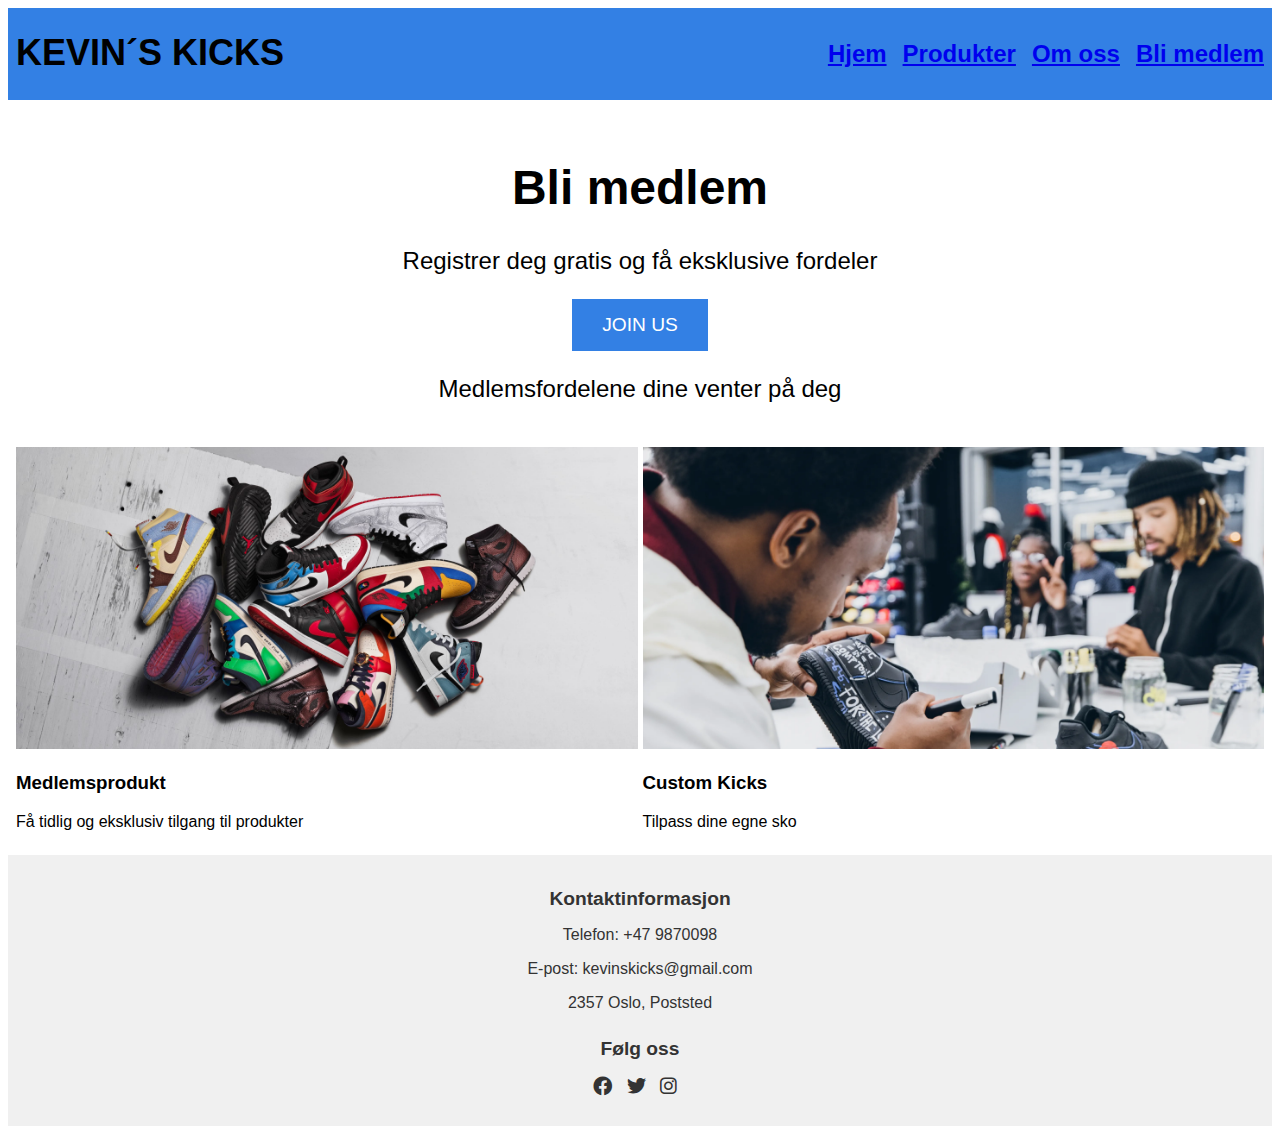
==== joinus.html @ 3c82e4e5 "nu" ====
<!DOCTYPE html>
<html lang="en">
    <head>
        <meta charset="UTF-8">
        <meta name="viewport" content="width=device-width, initial-scale=1.0">
        <!-- Inkluderer en stilark for normalisering for å sikre at nettstedet ser likt ut på alle nettlesere -->
        <link rel="stylesheet" href="https://necolas.github.io/normalize.css/8.0.1/normalize.css" type="text/css">
        <!-- Inkluderer ikon-stiler for ikoner fra FontAwesome -->
        <link rel="stylesheet" href="css/style.css" type="text/css">
        <link href="css/font/css/fontawesome.css" rel="stylesheet">
        <link href="css/font/css/brands.css" rel="stylesheet">
        <link href="css/font/css/solid.css" rel="stylesheet">
        <!-- Inkluderer nettstedets egen stilark -->
         <link rel="stylesheet" href="css/style.css" type="text/css">

        <title>Påmeldingssiden</title>
    </head>
    <body>
        <!-- Hovedbeholderen for nettstedet -->
        <div id="grid-container">
        <header>
            <nav>
                <a href="index.html" id="logo">KEVIN´S KICKS</a>
                <div>
                <!-- Ulike ikoner -->
                <i class="fa-solid fa-magnifying-glass"></i>
                <i class="fa-solid fa-user"></i>
                <i class="fa-solid fa-shopping-cart"></i>
                <i id="ham" class="fa-solid fa-bars"></i>
                </div>
                <ul class="navbar">
                    <!-- Navigasjonsmeny med lenker -->
                    <li><a href="index.html">Hjem</a></li>
                    <li><a href="products.html">Produkter</a></li>
                    <li><a href="index.html#om-oss">Om oss</a></li>
                    <li><a href="joinus.html">Bli medlem</a></li>

                </ul>
            </nav>      
        </header>
        <main>
            <!-- Seksjon for medlemstekst/info -->
            <section class="member-text">
                <h1>Bli medlem</h1>
                <p>Registrer deg gratis og få eksklusive fordeler</p>
                 <!-- Knapp for å bli medlem -->
                 <a href="#" class="blue-btn">JOIN US</a>
                <p>Medlemsfordelene dine venter på deg</p>
            </section> 
            <!-- Seksjon for medlemsfordelene og bilder -->
            <section class="joinus-section">
                <article>
                    <img src="img/medlemsprodukt.jpeg" alt="bilde">
                    <!-- bildet er hentet fra: https://www.nike.com/no/en/membership/shipping -->
                    <h3>Medlemsprodukt</h3>
                    <p>Få tidlig og eksklusiv tilgang til produkter</p>
                </article>
                <article>
                    <img src="img/custom.webp" alt="bilde">
                    <!-- bildet er hentet fra: https://www.nike.com/no/en/membership/exclusive-events -->
                    <h3>Custom Kicks</h3>
                    <p>Tilpass dine egne sko</p>
                </article>
            </section>
        </main>
        <footer>
            <!-- Seksjon for kontaktinformasjon -->
            <section>
                <h4>Kontaktinformasjon</h4>
                <p>Telefon: +47 9870098</p>
                <p>E-post: kevinskicks@gmail.com</p>
                <p>2357 Oslo, Poststed</p>
            </section>
        
            <section>
                <!-- Sosiale medier-lenker -->
                <h4>Følg oss</h4>
                <ul class="social-media-icons">
                    <li><a href="#"><i class="fab fa-facebook"></i></a></li>
                    <li><a href="#"><i class="fab fa-twitter"></i></a></li>
                    <li><a href="#"><i class="fab fa-instagram"></i></a></li>
                </ul>
            </section>
       </footer>
        </div> 
        <!-- JavaScript-kode for å gjøre navigasjonsmenyen responsiv -->
        <script>
            let x= document.querySelector(".navbar")

            document.getElementById("ham").addEventListener("click", (e) =>{
                if (x.className =="navbar"){
                    x.className += " responsive";
                } else { 
                    x.className = "navbar"
                }
            })
          
        </script>
    </body>
</html>
---- css/style.css ----
/* Setter standard skrifttype for hele nettsiden, og bakgrunnsfarge */
body{
    font-family: Arial, Helvetica, sans-serif;
    background-color: #ffffff;
}

/* Definerer et grid-container som inneholder header, main og footer */
#grid-container{
    display: grid;
    grid-template-areas: "header" "main" "footer";
}

/* Legger til padding til header, main og footer for mellomrom */
header, main, footer{
    padding: 0.5rem;
}

/* Styler header-seksjonen */
header{
    font-size: 1.5rem;
    font-weight: 600;
    grid-area: header;
    background-color: #3380e4;
    
}

/* Gjør navigasjonselementene i header til flexbokser som er justert mellomrom og til høyre */
header nav{
    display: flex;
    justify-content: space-between;
    position: relative;
}

header nav div{
    display: flex;
    gap: 1rem;
}


.banner {
    padding: 0rem;
    color:black;
    font-weight: bolder;
    text-align: center;
    padding: 50px;
    background-image: url("/Users/kevinvu/Library/CloudStorage/OneDrive-ØstfoldUniversityCollege/WEBUTVIKLING 2023/OBLIG3/img/blueshoespattern.jpeg");
    /* Bilde er hentet fra: https://www.freepik.com/premium-vector/shoes-pattern-colored-sport-sneakers-collection-textile-design-project-decent-vector-seamless-background-with-sneakers-active-lifestyle_35323885.htm#page=5&query=shoe%20backgorund&position=7&from_view=search&track=ais */
    height: 300px;
}

.banner h1 {
    font-size: 30px;
    margin-bottom: 1px;
    margin-top: 70px;

}

.banner p {
    font-size: 20px;
    margin-top: 1.5px;
    margin-bottom: 15px;
}

.shop-now-button {
    padding: 12px 24px;
    font-size: 16px;
    display: inline-block;
    padding: 15px 30px;
    font-size: 1.2em;
    text-decoration: none;
    background-color: #3380e4;
    color: white;
}

/* styler logo-lenken */
#logo{
    text-decoration: none;
    font-size: 150%;
    display: inline-block;
    padding-top: 16px;
    color: initial;
}

/* Skjuler standard navigasjonsmeny */
.navbar{
    text-decoration: none;
    display: none;
    color: initial; /* Tilbakestill fargen til standardverdien */
    /* HVVROFOR FUNKER IKKE DET */

}

/* Styler responsiv navigasjonsmeny */
.responsive{
    display: flex;
    flex-direction: column;
    position: absolute;
    background-color: #3380e4;
    margin: 0;
    padding: 0;
    top: 40px;
    width: 100%;
    list-style: none;
}

.responsive a{
    color: white;
    display: inline-block;
    padding: 1rem;
    text-decoration: none;

}

.flex-section {
    margin-bottom: 20px; 
}

/* øvre del av nyheter for sko */
.upper-section{
    display: flex;
    flex-wrap: wrap;
    justify-content: space-between;
}

.upper-section h2{
    flex-basis: 100%; 
    padding-left: 1%;
}

/* plass i en linje */
.upper-section article{
    flex-basis: 25%;
    min-width: 300px;
    
}

/* mellomrom totalt */
.upper-section article img{
    width: 300px;
   margin: 20px;
       object-fit: cover; /* Sikrer at bildet dekker hele området uten å bli strukket */


}

/* Styler main-seksjonen i gridet */
main{
    grid-area: main;
}

/* Setter bredden til bilder inni main-seksjonen til 100% */
main section img{
    width: 100%;
}

/* Styler footer-seksjonen i gridet */
footer{
    grid-area: footer;
}

/* Styler om-oss seksjonen  */
#om-oss {
    display: flex;
    flex-direction: row;
    flex-wrap: wrap;
    background-color: #efefef;
    justify-content: space-around;
}

#om-oss h2 {
    width: 100%;
    text-align: center;
}

#om-oss article {
    max-width: 300px;
    width: 100%;
    min-width: 200px;
}

/* Mediestørrelsesregel for skjermer som er bredere enn 600px */
@media only screen and (min-width: 600px){
     /* Endrer grid-malen for bredere skjermer */
      #grid-container{
        grid-template-areas: "header header header" ". main . " ". footer footer footer";
    }

    /* Viser den skjulte navigasjonsmenyen og skjuler menyikoner */
    .navbar{
        display: flex;
        flex-direction: row;
        gap: 1rem;
        list-style: none;
    }

    /* Skjuler menyikoner i header */
    #ham, .fa-user, .fa-shopping-cart, .fa-magnifying-glass{
        display: none;
    }
    
    .banner h1 {
        font-size: 25px;
        margin-top: 130px;
    }

    .banner p {
        font-size: 15px;
    }

    .flex-section{
        display: flex;
        flex-direction: row;
        justify-content: space-between;
    }

    .flex-section img{
        max-width: 90%;
        height: auto;
    }

    .flex-section section{
        padding: 1rem;
        width: 40%;

    }

    .flex-section-2{
        display: flex;
        flex-direction: row;
        justify-content: space-between;
    }

    .flex-section-2 img{
        max-width: 90%;
        height: auto;
        display: block;
    }

    .flex-section-2 section{
        padding: 1rem;
        width: 40%;

    }

    .joinus-section{
        display: flex;
        flex-direction: row;
        justify-content: space-between;
        align-items: center;
        gap: 5px;
    }

    .joinus-section img{
        width: 100%;
        height: auto;
    }


    .joinus-section section{
        padding: 1rem;
        align-self: center;
    }
  
    .upper-section article img{
        width: 300px;
       margin: 20px;
    
}
}

.main_image{
        width: 500px;
        position: center;
        left: 20px;
        top: 50px;
}

footer {
    background-color: #f0f0f0;
    text-align: center;
    color: #333;
}


footer section {
    margin-bottom: 20px;
}

footer h4 {
    font-size: 1.2em;
    margin-bottom: 10px;
}

footer .social-media-icons {
    list-style: none;
    padding: 0;
}

footer .social-media-icons li {
    display: inline;
    margin-right: 10px;
}

footer .social-media-icons li a {
    text-decoration: none;
    color: #333;
    font-size: 1.2em;
}


/* styler filtrer og sorter knapp */
.filter-sort-container {
    display: flex;
    justify-content: flex-end; 
    margin: 10px; 

}

.filter-button, .sort-button {
    padding: 10px 20px;
    margin-left: 10px;
    font-size: 14px;
    cursor: pointer;
    background-color: #3380e4;
    color: white; 
    border: none
}

/* styler legg i handlekruv knapp */
#add-to-cart {
    display: inline-block;
    padding: 10px 12px;
    background-color: #3380e4;
    color: #fff;
    text-decoration: none;
    font-size: 15px; 
    float: right;
}

.default-flex {
    display: flex;
    flex-wrap: wrap;
    justify-content: space-between;
}

.default-flex h2 {
    flex-basis: 100%;
}

.default-flex article {
    flex-basis: 33%;
    min-width: 300px;
}

.default-flex article img {
    width: 100%;
}


/* styler bli medlemteksten */
.member-text {
    color: rgb(0, 0, 0);
    text-align: center;
    padding: 20px;
}

.member-text h1 {
    font-size: 3em;
}

.member-text p {
    font-size: 1.5em;
    
}

/* styler blå join us knapp */
.blue-btn {
    display: inline-block;
    padding: 15px 30px;
    font-size: 1.2em;
    text-decoration: none;
    background-color: #3380e4;
    color: white;
}



.see-more-btn{
    display: inline-block;
    padding: 0.5rem;
    text-decoration: none;
    background: #3380e4;
    color: #fff;
}


.search{

text-align: center;}
---- css/font/css/brands.css ----
/*!
 * Font Awesome Free 6.4.2 by @fontawesome - https://fontawesome.com
 * License - https://fontawesome.com/license/free (Icons: CC BY 4.0, Fonts: SIL OFL 1.1, Code: MIT License)
 * Copyright 2023 Fonticons, Inc.
 */
:root, :host {
  --fa-style-family-brands: 'Font Awesome 6 Brands';
  --fa-font-brands: normal 400 1em/1 'Font Awesome 6 Brands'; }

@font-face {
  font-family: 'Font Awesome 6 Brands';
  font-style: normal;
  font-weight: 400;
  font-display: block;
  src: url("../webfonts/fa-brands-400.woff2") format("woff2"), url("../webfonts/fa-brands-400.ttf") format("truetype"); }

.fab,
.fa-brands {
  font-weight: 400; }

.fa-monero:before {
  content: "\f3d0"; }

.fa-hooli:before {
  content: "\f427"; }

.fa-yelp:before {
  content: "\f1e9"; }

.fa-cc-visa:before {
  content: "\f1f0"; }

.fa-lastfm:before {
  content: "\f202"; }

.fa-shopware:before {
  content: "\f5b5"; }

.fa-creative-commons-nc:before {
  content: "\f4e8"; }

.fa-aws:before {
  content: "\f375"; }

.fa-redhat:before {
  content: "\f7bc"; }

.fa-yoast:before {
  content: "\f2b1"; }

.fa-cloudflare:before {
  content: "\e07d"; }

.fa-ups:before {
  content: "\f7e0"; }

.fa-wpexplorer:before {
  content: "\f2de"; }

.fa-dyalog:before {
  content: "\f399"; }

.fa-bity:before {
  content: "\f37a"; }

.fa-stackpath:before {
  content: "\f842"; }

.fa-buysellads:before {
  content: "\f20d"; }

.fa-first-order:before {
  content: "\f2b0"; }

.fa-modx:before {
  content: "\f285"; }

.fa-guilded:before {
  content: "\e07e"; }

.fa-vnv:before {
  content: "\f40b"; }

.fa-square-js:before {
  content: "\f3b9"; }

.fa-js-square:before {
  content: "\f3b9"; }

.fa-microsoft:before {
  content: "\f3ca"; }

.fa-qq:before {
  content: "\f1d6"; }

.fa-orcid:before {
  content: "\f8d2"; }

.fa-java:before {
  content: "\f4e4"; }

.fa-invision:before {
  content: "\f7b0"; }

.fa-creative-commons-pd-alt:before {
  content: "\f4ed"; }

.fa-centercode:before {
  content: "\f380"; }

.fa-glide-g:before {
  content: "\f2a6"; }

.fa-drupal:before {
  content: "\f1a9"; }

.fa-hire-a-helper:before {
  content: "\f3b0"; }

.fa-creative-commons-by:before {
  content: "\f4e7"; }

.fa-unity:before {
  content: "\e049"; }

.fa-whmcs:before {
  content: "\f40d"; }

.fa-rocketchat:before {
  content: "\f3e8"; }

.fa-vk:before {
  content: "\f189"; }

.fa-untappd:before {
  content: "\f405"; }

.fa-mailchimp:before {
  content: "\f59e"; }

.fa-css3-alt:before {
  content: "\f38b"; }

.fa-square-reddit:before {
  content: "\f1a2"; }

.fa-reddit-square:before {
  content: "\f1a2"; }

.fa-vimeo-v:before {
  content: "\f27d"; }

.fa-contao:before {
  content: "\f26d"; }

.fa-square-font-awesome:before {
  content: "\e5ad"; }

.fa-deskpro:before {
  content: "\f38f"; }

.fa-sistrix:before {
  content: "\f3ee"; }

.fa-square-instagram:before {
  content: "\e055"; }

.fa-instagram-square:before {
  content: "\e055"; }

.fa-battle-net:before {
  content: "\f835"; }

.fa-the-red-yeti:before {
  content: "\f69d"; }

.fa-square-hacker-news:before {
  content: "\f3af"; }

.fa-hacker-news-square:before {
  content: "\f3af"; }

.fa-edge:before {
  content: "\f282"; }

.fa-threads:before {
  content: "\e618"; }

.fa-napster:before {
  content: "\f3d2"; }

.fa-square-snapchat:before {
  content: "\f2ad"; }

.fa-snapchat-square:before {
  content: "\f2ad"; }

.fa-google-plus-g:before {
  content: "\f0d5"; }

.fa-artstation:before {
  content: "\f77a"; }

.fa-markdown:before {
  content: "\f60f"; }

.fa-sourcetree:before {
  content: "\f7d3"; }

.fa-google-plus:before {
  content: "\f2b3"; }

.fa-diaspora:before {
  content: "\f791"; }

.fa-foursquare:before {
  content: "\f180"; }

.fa-stack-overflow:before {
  content: "\f16c"; }

.fa-github-alt:before {
  content: "\f113"; }

.fa-phoenix-squadron:before {
  content: "\f511"; }

.fa-pagelines:before {
  content: "\f18c"; }

.fa-algolia:before {
  content: "\f36c"; }

.fa-red-river:before {
  content: "\f3e3"; }

.fa-creative-commons-sa:before {
  content: "\f4ef"; }

.fa-safari:before {
  content: "\f267"; }

.fa-google:before {
  content: "\f1a0"; }

.fa-square-font-awesome-stroke:before {
  content: "\f35c"; }

.fa-font-awesome-alt:before {
  content: "\f35c"; }

.fa-atlassian:before {
  content: "\f77b"; }

.fa-linkedin-in:before {
  content: "\f0e1"; }

.fa-digital-ocean:before {
  content: "\f391"; }

.fa-nimblr:before {
  content: "\f5a8"; }

.fa-chromecast:before {
  content: "\f838"; }

.fa-evernote:before {
  content: "\f839"; }

.fa-hacker-news:before {
  content: "\f1d4"; }

.fa-creative-commons-sampling:before {
  content: "\f4f0"; }

.fa-adversal:before {
  content: "\f36a"; }

.fa-creative-commons:before {
  content: "\f25e"; }

.fa-watchman-monitoring:before {
  content: "\e087"; }

.fa-fonticons:before {
  content: "\f280"; }

.fa-weixin:before {
  content: "\f1d7"; }

.fa-shirtsinbulk:before {
  content: "\f214"; }

.fa-codepen:before {
  content: "\f1cb"; }

.fa-git-alt:before {
  content: "\f841"; }

.fa-lyft:before {
  content: "\f3c3"; }

.fa-rev:before {
  content: "\f5b2"; }

.fa-windows:before {
  content: "\f17a"; }

.fa-wizards-of-the-coast:before {
  content: "\f730"; }

.fa-square-viadeo:before {
  content: "\f2aa"; }

.fa-viadeo-square:before {
  content: "\f2aa"; }

.fa-meetup:before {
  content: "\f2e0"; }

.fa-centos:before {
  content: "\f789"; }

.fa-adn:before {
  content: "\f170"; }

.fa-cloudsmith:before {
  content: "\f384"; }

.fa-pied-piper-alt:before {
  content: "\f1a8"; }

.fa-square-dribbble:before {
  content: "\f397"; }

.fa-dribbble-square:before {
  content: "\f397"; }

.fa-codiepie:before {
  content: "\f284"; }

.fa-node:before {
  content: "\f419"; }

.fa-mix:before {
  content: "\f3cb"; }

.fa-steam:before {
  content: "\f1b6"; }

.fa-cc-apple-pay:before {
  content: "\f416"; }

.fa-scribd:before {
  content: "\f28a"; }

.fa-debian:before {
  content: "\e60b"; }

.fa-openid:before {
  content: "\f19b"; }

.fa-instalod:before {
  content: "\e081"; }

.fa-expeditedssl:before {
  content: "\f23e"; }

.fa-sellcast:before {
  content: "\f2da"; }

.fa-square-twitter:before {
  content: "\f081"; }

.fa-twitter-square:before {
  content: "\f081"; }

.fa-r-project:before {
  content: "\f4f7"; }

.fa-delicious:before {
  content: "\f1a5"; }

.fa-freebsd:before {
  content: "\f3a4"; }

.fa-vuejs:before {
  content: "\f41f"; }

.fa-accusoft:before {
  content: "\f369"; }

.fa-ioxhost:before {
  content: "\f208"; }

.fa-fonticons-fi:before {
  content: "\f3a2"; }

.fa-app-store:before {
  content: "\f36f"; }

.fa-cc-mastercard:before {
  content: "\f1f1"; }

.fa-itunes-note:before {
  content: "\f3b5"; }

.fa-golang:before {
  content: "\e40f"; }

.fa-kickstarter:before {
  content: "\f3bb"; }

.fa-grav:before {
  content: "\f2d6"; }

.fa-weibo:before {
  content: "\f18a"; }

.fa-uncharted:before {
  content: "\e084"; }

.fa-firstdraft:before {
  content: "\f3a1"; }

.fa-square-youtube:before {
  content: "\f431"; }

.fa-youtube-square:before {
  content: "\f431"; }

.fa-wikipedia-w:before {
  content: "\f266"; }

.fa-wpressr:before {
  content: "\f3e4"; }

.fa-rendact:before {
  content: "\f3e4"; }

.fa-angellist:before {
  content: "\f209"; }

.fa-galactic-republic:before {
  content: "\f50c"; }

.fa-nfc-directional:before {
  content: "\e530"; }

.fa-skype:before {
  content: "\f17e"; }

.fa-joget:before {
  content: "\f3b7"; }

.fa-fedora:before {
  content: "\f798"; }

.fa-stripe-s:before {
  content: "\f42a"; }

.fa-meta:before {
  content: "\e49b"; }

.fa-laravel:before {
  content: "\f3bd"; }

.fa-hotjar:before {
  content: "\f3b1"; }

.fa-bluetooth-b:before {
  content: "\f294"; }

.fa-sticker-mule:before {
  content: "\f3f7"; }

.fa-creative-commons-zero:before {
  content: "\f4f3"; }

.fa-hips:before {
  content: "\f452"; }

.fa-behance:before {
  content: "\f1b4"; }

.fa-reddit:before {
  content: "\f1a1"; }

.fa-discord:before {
  content: "\f392"; }

.fa-chrome:before {
  content: "\f268"; }

.fa-app-store-ios:before {
  content: "\f370"; }

.fa-cc-discover:before {
  content: "\f1f2"; }

.fa-wpbeginner:before {
  content: "\f297"; }

.fa-confluence:before {
  content: "\f78d"; }

.fa-mdb:before {
  content: "\f8ca"; }

.fa-dochub:before {
  content: "\f394"; }

.fa-accessible-icon:before {
  content: "\f368"; }

.fa-ebay:before {
  content: "\f4f4"; }

.fa-amazon:before {
  content: "\f270"; }

.fa-unsplash:before {
  content: "\e07c"; }

.fa-yarn:before {
  content: "\f7e3"; }

.fa-square-steam:before {
  content: "\f1b7"; }

.fa-steam-square:before {
  content: "\f1b7"; }

.fa-500px:before {
  content: "\f26e"; }

.fa-square-vimeo:before {
  content: "\f194"; }

.fa-vimeo-square:before {
  content: "\f194"; }

.fa-asymmetrik:before {
  content: "\f372"; }

.fa-font-awesome:before {
  content: "\f2b4"; }

.fa-font-awesome-flag:before {
  content: "\f2b4"; }

.fa-font-awesome-logo-full:before {
  content: "\f2b4"; }

.fa-gratipay:before {
  content: "\f184"; }

.fa-apple:before {
  content: "\f179"; }

.fa-hive:before {
  content: "\e07f"; }

.fa-gitkraken:before {
  content: "\f3a6"; }

.fa-keybase:before {
  content: "\f4f5"; }

.fa-apple-pay:before {
  content: "\f415"; }

.fa-padlet:before {
  content: "\e4a0"; }

.fa-amazon-pay:before {
  content: "\f42c"; }

.fa-square-github:before {
  content: "\f092"; }

.fa-github-square:before {
  content: "\f092"; }

.fa-stumbleupon:before {
  content: "\f1a4"; }

.fa-fedex:before {
  content: "\f797"; }

.fa-phoenix-framework:before {
  content: "\f3dc"; }

.fa-shopify:before {
  content: "\e057"; }

.fa-neos:before {
  content: "\f612"; }

.fa-square-threads:before {
  content: "\e619"; }

.fa-hackerrank:before {
  content: "\f5f7"; }

.fa-researchgate:before {
  content: "\f4f8"; }

.fa-swift:before {
  content: "\f8e1"; }

.fa-angular:before {
  content: "\f420"; }

.fa-speakap:before {
  content: "\f3f3"; }

.fa-angrycreative:before {
  content: "\f36e"; }

.fa-y-combinator:before {
  content: "\f23b"; }

.fa-empire:before {
  content: "\f1d1"; }

.fa-envira:before {
  content: "\f299"; }

.fa-square-gitlab:before {
  content: "\e5ae"; }

.fa-gitlab-square:before {
  content: "\e5ae"; }

.fa-studiovinari:before {
  content: "\f3f8"; }

.fa-pied-piper:before {
  content: "\f2ae"; }

.fa-wordpress:before {
  content: "\f19a"; }

.fa-product-hunt:before {
  content: "\f288"; }

.fa-firefox:before {
  content: "\f269"; }

.fa-linode:before {
  content: "\f2b8"; }

.fa-goodreads:before {
  content: "\f3a8"; }

.fa-square-odnoklassniki:before {
  content: "\f264"; }

.fa-odnoklassniki-square:before {
  content: "\f264"; }

.fa-jsfiddle:before {
  content: "\f1cc"; }

.fa-sith:before {
  content: "\f512"; }

.fa-themeisle:before {
  content: "\f2b2"; }

.fa-page4:before {
  content: "\f3d7"; }

.fa-hashnode:before {
  content: "\e499"; }

.fa-react:before {
  content: "\f41b"; }

.fa-cc-paypal:before {
  content: "\f1f4"; }

.fa-squarespace:before {
  content: "\f5be"; }

.fa-cc-stripe:before {
  content: "\f1f5"; }

.fa-creative-commons-share:before {
  content: "\f4f2"; }

.fa-bitcoin:before {
  content: "\f379"; }

.fa-keycdn:before {
  content: "\f3ba"; }

.fa-opera:before {
  content: "\f26a"; }

.fa-itch-io:before {
  content: "\f83a"; }

.fa-umbraco:before {
  content: "\f8e8"; }

.fa-galactic-senate:before {
  content: "\f50d"; }

.fa-ubuntu:before {
  content: "\f7df"; }

.fa-draft2digital:before {
  content: "\f396"; }

.fa-stripe:before {
  content: "\f429"; }

.fa-houzz:before {
  content: "\f27c"; }

.fa-gg:before {
  content: "\f260"; }

.fa-dhl:before {
  content: "\f790"; }

.fa-square-pinterest:before {
  content: "\f0d3"; }

.fa-pinterest-square:before {
  content: "\f0d3"; }

.fa-xing:before {
  content: "\f168"; }

.fa-blackberry:before {
  content: "\f37b"; }

.fa-creative-commons-pd:before {
  content: "\f4ec"; }

.fa-playstation:before {
  content: "\f3df"; }

.fa-quinscape:before {
  content: "\f459"; }

.fa-less:before {
  content: "\f41d"; }

.fa-blogger-b:before {
  content: "\f37d"; }

.fa-opencart:before {
  content: "\f23d"; }

.fa-vine:before {
  content: "\f1ca"; }

.fa-paypal:before {
  content: "\f1ed"; }

.fa-gitlab:before {
  content: "\f296"; }

.fa-typo3:before {
  content: "\f42b"; }

.fa-reddit-alien:before {
  content: "\f281"; }

.fa-yahoo:before {
  content: "\f19e"; }

.fa-dailymotion:before {
  content: "\e052"; }

.fa-affiliatetheme:before {
  content: "\f36b"; }

.fa-pied-piper-pp:before {
  content: "\f1a7"; }

.fa-bootstrap:before {
  content: "\f836"; }

.fa-odnoklassniki:before {
  content: "\f263"; }

.fa-nfc-symbol:before {
  content: "\e531"; }

.fa-ethereum:before {
  content: "\f42e"; }

.fa-speaker-deck:before {
  content: "\f83c"; }

.fa-creative-commons-nc-eu:before {
  content: "\f4e9"; }

.fa-patreon:before {
  content: "\f3d9"; }

.fa-avianex:before {
  content: "\f374"; }

.fa-ello:before {
  content: "\f5f1"; }

.fa-gofore:before {
  content: "\f3a7"; }

.fa-bimobject:before {
  content: "\f378"; }

.fa-facebook-f:before {
  content: "\f39e"; }

.fa-square-google-plus:before {
  content: "\f0d4"; }

.fa-google-plus-square:before {
  content: "\f0d4"; }

.fa-mandalorian:before {
  content: "\f50f"; }

.fa-first-order-alt:before {
  content: "\f50a"; }

.fa-osi:before {
  content: "\f41a"; }

.fa-google-wallet:before {
  content: "\f1ee"; }

.fa-d-and-d-beyond:before {
  content: "\f6ca"; }

.fa-periscope:before {
  content: "\f3da"; }

.fa-fulcrum:before {
  content: "\f50b"; }

.fa-cloudscale:before {
  content: "\f383"; }

.fa-forumbee:before {
  content: "\f211"; }

.fa-mizuni:before {
  content: "\f3cc"; }

.fa-schlix:before {
  content: "\f3ea"; }

.fa-square-xing:before {
  content: "\f169"; }

.fa-xing-square:before {
  content: "\f169"; }

.fa-bandcamp:before {
  content: "\f2d5"; }

.fa-wpforms:before {
  content: "\f298"; }

.fa-cloudversify:before {
  content: "\f385"; }

.fa-usps:before {
  content: "\f7e1"; }

.fa-megaport:before {
  content: "\f5a3"; }

.fa-magento:before {
  content: "\f3c4"; }

.fa-spotify:before {
  content: "\f1bc"; }

.fa-optin-monster:before {
  content: "\f23c"; }

.fa-fly:before {
  content: "\f417"; }

.fa-aviato:before {
  content: "\f421"; }

.fa-itunes:before {
  content: "\f3b4"; }

.fa-cuttlefish:before {
  content: "\f38c"; }

.fa-blogger:before {
  content: "\f37c"; }

.fa-flickr:before {
  content: "\f16e"; }

.fa-viber:before {
  content: "\f409"; }

.fa-soundcloud:before {
  content: "\f1be"; }

.fa-digg:before {
  content: "\f1a6"; }

.fa-tencent-weibo:before {
  content: "\f1d5"; }

.fa-symfony:before {
  content: "\f83d"; }

.fa-maxcdn:before {
  content: "\f136"; }

.fa-etsy:before {
  content: "\f2d7"; }

.fa-facebook-messenger:before {
  content: "\f39f"; }

.fa-audible:before {
  content: "\f373"; }

.fa-think-peaks:before {
  content: "\f731"; }

.fa-bilibili:before {
  content: "\e3d9"; }

.fa-erlang:before {
  content: "\f39d"; }

.fa-x-twitter:before {
  content: "\e61b"; }

.fa-cotton-bureau:before {
  content: "\f89e"; }

.fa-dashcube:before {
  content: "\f210"; }

.fa-42-group:before {
  content: "\e080"; }

.fa-innosoft:before {
  content: "\e080"; }

.fa-stack-exchange:before {
  content: "\f18d"; }

.fa-elementor:before {
  content: "\f430"; }

.fa-square-pied-piper:before {
  content: "\e01e"; }

.fa-pied-piper-square:before {
  content: "\e01e"; }

.fa-creative-commons-nd:before {
  content: "\f4eb"; }

.fa-palfed:before {
  content: "\f3d8"; }

.fa-superpowers:before {
  content: "\f2dd"; }

.fa-resolving:before {
  content: "\f3e7"; }

.fa-xbox:before {
  content: "\f412"; }

.fa-searchengin:before {
  content: "\f3eb"; }

.fa-tiktok:before {
  content: "\e07b"; }

.fa-square-facebook:before {
  content: "\f082"; }

.fa-facebook-square:before {
  content: "\f082"; }

.fa-renren:before {
  content: "\f18b"; }

.fa-linux:before {
  content: "\f17c"; }

.fa-glide:before {
  content: "\f2a5"; }

.fa-linkedin:before {
  content: "\f08c"; }

.fa-hubspot:before {
  content: "\f3b2"; }

.fa-deploydog:before {
  content: "\f38e"; }

.fa-twitch:before {
  content: "\f1e8"; }

.fa-ravelry:before {
  content: "\f2d9"; }

.fa-mixer:before {
  content: "\e056"; }

.fa-square-lastfm:before {
  content: "\f203"; }

.fa-lastfm-square:before {
  content: "\f203"; }

.fa-vimeo:before {
  content: "\f40a"; }

.fa-mendeley:before {
  content: "\f7b3"; }

.fa-uniregistry:before {
  content: "\f404"; }

.fa-figma:before {
  content: "\f799"; }

.fa-creative-commons-remix:before {
  content: "\f4ee"; }

.fa-cc-amazon-pay:before {
  content: "\f42d"; }

.fa-dropbox:before {
  content: "\f16b"; }

.fa-instagram:before {
  content: "\f16d"; }

.fa-cmplid:before {
  content: "\e360"; }

.fa-facebook:before {
  content: "\f09a"; }

.fa-gripfire:before {
  content: "\f3ac"; }

.fa-jedi-order:before {
  content: "\f50e"; }

.fa-uikit:before {
  content: "\f403"; }

.fa-fort-awesome-alt:before {
  content: "\f3a3"; }

.fa-phabricator:before {
  content: "\f3db"; }

.fa-ussunnah:before {
  content: "\f407"; }

.fa-earlybirds:before {
  content: "\f39a"; }

.fa-trade-federation:before {
  content: "\f513"; }

.fa-autoprefixer:before {
  content: "\f41c"; }

.fa-whatsapp:before {
  content: "\f232"; }

.fa-slideshare:before {
  content: "\f1e7"; }

.fa-google-play:before {
  content: "\f3ab"; }

.fa-viadeo:before {
  content: "\f2a9"; }

.fa-line:before {
  content: "\f3c0"; }

.fa-google-drive:before {
  content: "\f3aa"; }

.fa-servicestack:before {
  content: "\f3ec"; }

.fa-simplybuilt:before {
  content: "\f215"; }

.fa-bitbucket:before {
  content: "\f171"; }

.fa-imdb:before {
  content: "\f2d8"; }

.fa-deezer:before {
  content: "\e077"; }

.fa-raspberry-pi:before {
  content: "\f7bb"; }

.fa-jira:before {
  content: "\f7b1"; }

.fa-docker:before {
  content: "\f395"; }

.fa-screenpal:before {
  content: "\e570"; }

.fa-bluetooth:before {
  content: "\f293"; }

.fa-gitter:before {
  content: "\f426"; }

.fa-d-and-d:before {
  content: "\f38d"; }

.fa-microblog:before {
  content: "\e01a"; }

.fa-cc-diners-club:before {
  content: "\f24c"; }

.fa-gg-circle:before {
  content: "\f261"; }

.fa-pied-piper-hat:before {
  content: "\f4e5"; }

.fa-kickstarter-k:before {
  content: "\f3bc"; }

.fa-yandex:before {
  content: "\f413"; }

.fa-readme:before {
  content: "\f4d5"; }

.fa-html5:before {
  content: "\f13b"; }

.fa-sellsy:before {
  content: "\f213"; }

.fa-sass:before {
  content: "\f41e"; }

.fa-wirsindhandwerk:before {
  content: "\e2d0"; }

.fa-wsh:before {
  content: "\e2d0"; }

.fa-buromobelexperte:before {
  content: "\f37f"; }

.fa-salesforce:before {
  content: "\f83b"; }

.fa-octopus-deploy:before {
  content: "\e082"; }

.fa-medapps:before {
  content: "\f3c6"; }

.fa-ns8:before {
  content: "\f3d5"; }

.fa-pinterest-p:before {
  content: "\f231"; }

.fa-apper:before {
  content: "\f371"; }

.fa-fort-awesome:before {
  content: "\f286"; }

.fa-waze:before {
  content: "\f83f"; }

.fa-cc-jcb:before {
  content: "\f24b"; }

.fa-snapchat:before {
  content: "\f2ab"; }

.fa-snapchat-ghost:before {
  content: "\f2ab"; }

.fa-fantasy-flight-games:before {
  content: "\f6dc"; }

.fa-rust:before {
  content: "\e07a"; }

.fa-wix:before {
  content: "\f5cf"; }

.fa-square-behance:before {
  content: "\f1b5"; }

.fa-behance-square:before {
  content: "\f1b5"; }

.fa-supple:before {
  content: "\f3f9"; }

.fa-rebel:before {
  content: "\f1d0"; }

.fa-css3:before {
  content: "\f13c"; }

.fa-staylinked:before {
  content: "\f3f5"; }

.fa-kaggle:before {
  content: "\f5fa"; }

.fa-space-awesome:before {
  content: "\e5ac"; }

.fa-deviantart:before {
  content: "\f1bd"; }

.fa-cpanel:before {
  content: "\f388"; }

.fa-goodreads-g:before {
  content: "\f3a9"; }

.fa-square-git:before {
  content: "\f1d2"; }

.fa-git-square:before {
  content: "\f1d2"; }

.fa-square-tumblr:before {
  content: "\f174"; }

.fa-tumblr-square:before {
  content: "\f174"; }

.fa-trello:before {
  content: "\f181"; }

.fa-creative-commons-nc-jp:before {
  content: "\f4ea"; }

.fa-get-pocket:before {
  content: "\f265"; }

.fa-perbyte:before {
  content: "\e083"; }

.fa-grunt:before {
  content: "\f3ad"; }

.fa-weebly:before {
  content: "\f5cc"; }

.fa-connectdevelop:before {
  content: "\f20e"; }

.fa-leanpub:before {
  content: "\f212"; }

.fa-black-tie:before {
  content: "\f27e"; }

.fa-themeco:before {
  content: "\f5c6"; }

.fa-python:before {
  content: "\f3e2"; }

.fa-android:before {
  content: "\f17b"; }

.fa-bots:before {
  content: "\e340"; }

.fa-free-code-camp:before {
  content: "\f2c5"; }

.fa-hornbill:before {
  content: "\f592"; }

.fa-js:before {
  content: "\f3b8"; }

.fa-ideal:before {
  content: "\e013"; }

.fa-git:before {
  content: "\f1d3"; }

.fa-dev:before {
  content: "\f6cc"; }

.fa-sketch:before {
  content: "\f7c6"; }

.fa-yandex-international:before {
  content: "\f414"; }

.fa-cc-amex:before {
  content: "\f1f3"; }

.fa-uber:before {
  content: "\f402"; }

.fa-github:before {
  content: "\f09b"; }

.fa-php:before {
  content: "\f457"; }

.fa-alipay:before {
  content: "\f642"; }

.fa-youtube:before {
  content: "\f167"; }

.fa-skyatlas:before {
  content: "\f216"; }

.fa-firefox-browser:before {
  content: "\e007"; }

.fa-replyd:before {
  content: "\f3e6"; }

.fa-suse:before {
  content: "\f7d6"; }

.fa-jenkins:before {
  content: "\f3b6"; }

.fa-twitter:before {
  content: "\f099"; }

.fa-rockrms:before {
  content: "\f3e9"; }

.fa-pinterest:before {
  content: "\f0d2"; }

.fa-buffer:before {
  content: "\f837"; }

.fa-npm:before {
  content: "\f3d4"; }

.fa-yammer:before {
  content: "\f840"; }

.fa-btc:before {
  content: "\f15a"; }

.fa-dribbble:before {
  content: "\f17d"; }

.fa-stumbleupon-circle:before {
  content: "\f1a3"; }

.fa-internet-explorer:before {
  content: "\f26b"; }

.fa-stubber:before {
  content: "\e5c7"; }

.fa-telegram:before {
  content: "\f2c6"; }

.fa-telegram-plane:before {
  content: "\f2c6"; }

.fa-old-republic:before {
  content: "\f510"; }

.fa-odysee:before {
  content: "\e5c6"; }

.fa-square-whatsapp:before {
  content: "\f40c"; }

.fa-whatsapp-square:before {
  content: "\f40c"; }

.fa-node-js:before {
  content: "\f3d3"; }

.fa-edge-legacy:before {
  content: "\e078"; }

.fa-slack:before {
  content: "\f198"; }

.fa-slack-hash:before {
  content: "\f198"; }

.fa-medrt:before {
  content: "\f3c8"; }

.fa-usb:before {
  content: "\f287"; }

.fa-tumblr:before {
  content: "\f173"; }

.fa-vaadin:before {
  content: "\f408"; }

.fa-quora:before {
  content: "\f2c4"; }

.fa-square-x-twitter:before {
  content: "\e61a"; }

.fa-reacteurope:before {
  content: "\f75d"; }

.fa-medium:before {
  content: "\f23a"; }

.fa-medium-m:before {
  content: "\f23a"; }

.fa-amilia:before {
  content: "\f36d"; }

.fa-mixcloud:before {
  content: "\f289"; }

.fa-flipboard:before {
  content: "\f44d"; }

.fa-viacoin:before {
  content: "\f237"; }

.fa-critical-role:before {
  content: "\f6c9"; }

.fa-sitrox:before {
  content: "\e44a"; }

.fa-discourse:before {
  content: "\f393"; }

.fa-joomla:before {
  content: "\f1aa"; }

.fa-mastodon:before {
  content: "\f4f6"; }

.fa-airbnb:before {
  content: "\f834"; }

.fa-wolf-pack-battalion:before {
  content: "\f514"; }

.fa-buy-n-large:before {
  content: "\f8a6"; }

.fa-gulp:before {
  content: "\f3ae"; }

.fa-creative-commons-sampling-plus:before {
  content: "\f4f1"; }

.fa-strava:before {
  content: "\f428"; }

.fa-ember:before {
  content: "\f423"; }

.fa-canadian-maple-leaf:before {
  content: "\f785"; }

.fa-teamspeak:before {
  content: "\f4f9"; }

.fa-pushed:before {
  content: "\f3e1"; }

.fa-wordpress-simple:before {
  content: "\f411"; }

.fa-nutritionix:before {
  content: "\f3d6"; }

.fa-wodu:before {
  content: "\e088"; }

.fa-google-pay:before {
  content: "\e079"; }

.fa-intercom:before {
  content: "\f7af"; }

.fa-zhihu:before {
  content: "\f63f"; }

.fa-korvue:before {
  content: "\f42f"; }

.fa-pix:before {
  content: "\e43a"; }

.fa-steam-symbol:before {
  content: "\f3f6"; }
---- css/font/css/solid.css ----
/*!
 * Font Awesome Free 6.4.2 by @fontawesome - https://fontawesome.com
 * License - https://fontawesome.com/license/free (Icons: CC BY 4.0, Fonts: SIL OFL 1.1, Code: MIT License)
 * Copyright 2023 Fonticons, Inc.
 */
:root, :host {
  --fa-style-family-classic: 'Font Awesome 6 Free';
  --fa-font-solid: normal 900 1em/1 'Font Awesome 6 Free'; }

@font-face {
  font-family: 'Font Awesome 6 Free';
  font-style: normal;
  font-weight: 900;
  font-display: block;
  src: url("../webfonts/fa-solid-900.woff2") format("woff2"), url("../webfonts/fa-solid-900.ttf") format("truetype"); }

.fas,
.fa-solid {
  font-weight: 900; }
---- css/style.css ----
/* Setter standard skrifttype for hele nettsiden, og bakgrunnsfarge */
body{
    font-family: Arial, Helvetica, sans-serif;
    background-color: #ffffff;
}

/* Definerer et grid-container som inneholder header, main og footer */
#grid-container{
    display: grid;
    grid-template-areas: "header" "main" "footer";
}

/* Legger til padding til header, main og footer for mellomrom */
header, main, footer{
    padding: 0.5rem;
}

/* Styler header-seksjonen */
header{
    font-size: 1.5rem;
    font-weight: 600;
    grid-area: header;
    background-color: #3380e4;
    
}

/* Gjør navigasjonselementene i header til flexbokser som er justert mellomrom og til høyre */
header nav{
    display: flex;
    justify-content: space-between;
    position: relative;
}

header nav div{
    display: flex;
    gap: 1rem;
}


.banner {
    padding: 0rem;
    color:black;
    font-weight: bolder;
    text-align: center;
    padding: 50px;
    background-image: url("/Users/kevinvu/Library/CloudStorage/OneDrive-ØstfoldUniversityCollege/WEBUTVIKLING 2023/OBLIG3/img/blueshoespattern.jpeg");
    /* Bilde er hentet fra: https://www.freepik.com/premium-vector/shoes-pattern-colored-sport-sneakers-collection-textile-design-project-decent-vector-seamless-background-with-sneakers-active-lifestyle_35323885.htm#page=5&query=shoe%20backgorund&position=7&from_view=search&track=ais */
    height: 300px;
}

.banner h1 {
    font-size: 30px;
    margin-bottom: 1px;
    margin-top: 70px;

}

.banner p {
    font-size: 20px;
    margin-top: 1.5px;
    margin-bottom: 15px;
}

.shop-now-button {
    padding: 12px 24px;
    font-size: 16px;
    display: inline-block;
    padding: 15px 30px;
    font-size: 1.2em;
    text-decoration: none;
    background-color: #3380e4;
    color: white;
}

/* styler logo-lenken */
#logo{
    text-decoration: none;
    font-size: 150%;
    display: inline-block;
    padding-top: 16px;
    color: initial;
}

/* Skjuler standard navigasjonsmeny */
.navbar{
    text-decoration: none;
    display: none;
    color: initial; /* Tilbakestill fargen til standardverdien */
    /* HVVROFOR FUNKER IKKE DET */

}

/* Styler responsiv navigasjonsmeny */
.responsive{
    display: flex;
    flex-direction: column;
    position: absolute;
    background-color: #3380e4;
    margin: 0;
    padding: 0;
    top: 40px;
    width: 100%;
    list-style: none;
}

.responsive a{
    color: white;
    display: inline-block;
    padding: 1rem;
    text-decoration: none;

}

.flex-section {
    margin-bottom: 20px; 
}

/* øvre del av nyheter for sko */
.upper-section{
    display: flex;
    flex-wrap: wrap;
    justify-content: space-between;
}

.upper-section h2{
    flex-basis: 100%; 
    padding-left: 1%;
}

/* plass i en linje */
.upper-section article{
    flex-basis: 25%;
    min-width: 300px;
    
}

/* mellomrom totalt */
.upper-section article img{
    width: 300px;
   margin: 20px;
       object-fit: cover; /* Sikrer at bildet dekker hele området uten å bli strukket */


}

/* Styler main-seksjonen i gridet */
main{
    grid-area: main;
}

/* Setter bredden til bilder inni main-seksjonen til 100% */
main section img{
    width: 100%;
}

/* Styler footer-seksjonen i gridet */
footer{
    grid-area: footer;
}

/* Styler om-oss seksjonen  */
#om-oss {
    display: flex;
    flex-direction: row;
    flex-wrap: wrap;
    background-color: #efefef;
    justify-content: space-around;
}

#om-oss h2 {
    width: 100%;
    text-align: center;
}

#om-oss article {
    max-width: 300px;
    width: 100%;
    min-width: 200px;
}

/* Mediestørrelsesregel for skjermer som er bredere enn 600px */
@media only screen and (min-width: 600px){
     /* Endrer grid-malen for bredere skjermer */
      #grid-container{
        grid-template-areas: "header header header" ". main . " ". footer footer footer";
    }

    /* Viser den skjulte navigasjonsmenyen og skjuler menyikoner */
    .navbar{
        display: flex;
        flex-direction: row;
        gap: 1rem;
        list-style: none;
    }

    /* Skjuler menyikoner i header */
    #ham, .fa-user, .fa-shopping-cart, .fa-magnifying-glass{
        display: none;
    }
    
    .banner h1 {
        font-size: 25px;
        margin-top: 130px;
    }

    .banner p {
        font-size: 15px;
    }

    .flex-section{
        display: flex;
        flex-direction: row;
        justify-content: space-between;
    }

    .flex-section img{
        max-width: 90%;
        height: auto;
    }

    .flex-section section{
        padding: 1rem;
        width: 40%;

    }

    .flex-section-2{
        display: flex;
        flex-direction: row;
        justify-content: space-between;
    }

    .flex-section-2 img{
        max-width: 90%;
        height: auto;
        display: block;
    }

    .flex-section-2 section{
        padding: 1rem;
        width: 40%;

    }

    .joinus-section{
        display: flex;
        flex-direction: row;
        justify-content: space-between;
        align-items: center;
        gap: 5px;
    }

    .joinus-section img{
        width: 100%;
        height: auto;
    }


    .joinus-section section{
        padding: 1rem;
        align-self: center;
    }
  
    .upper-section article img{
        width: 300px;
       margin: 20px;
    
}
}

.main_image{
        width: 500px;
        position: center;
        left: 20px;
        top: 50px;
}

footer {
    background-color: #f0f0f0;
    text-align: center;
    color: #333;
}


footer section {
    margin-bottom: 20px;
}

footer h4 {
    font-size: 1.2em;
    margin-bottom: 10px;
}

footer .social-media-icons {
    list-style: none;
    padding: 0;
}

footer .social-media-icons li {
    display: inline;
    margin-right: 10px;
}

footer .social-media-icons li a {
    text-decoration: none;
    color: #333;
    font-size: 1.2em;
}


/* styler filtrer og sorter knapp */
.filter-sort-container {
    display: flex;
    justify-content: flex-end; 
    margin: 10px; 

}

.filter-button, .sort-button {
    padding: 10px 20px;
    margin-left: 10px;
    font-size: 14px;
    cursor: pointer;
    background-color: #3380e4;
    color: white; 
    border: none
}

/* styler legg i handlekruv knapp */
#add-to-cart {
    display: inline-block;
    padding: 10px 12px;
    background-color: #3380e4;
    color: #fff;
    text-decoration: none;
    font-size: 15px; 
    float: right;
}

.default-flex {
    display: flex;
    flex-wrap: wrap;
    justify-content: space-between;
}

.default-flex h2 {
    flex-basis: 100%;
}

.default-flex article {
    flex-basis: 33%;
    min-width: 300px;
}

.default-flex article img {
    width: 100%;
}


/* styler bli medlemteksten */
.member-text {
    color: rgb(0, 0, 0);
    text-align: center;
    padding: 20px;
}

.member-text h1 {
    font-size: 3em;
}

.member-text p {
    font-size: 1.5em;
    
}

/* styler blå join us knapp */
.blue-btn {
    display: inline-block;
    padding: 15px 30px;
    font-size: 1.2em;
    text-decoration: none;
    background-color: #3380e4;
    color: white;
}



.see-more-btn{
    display: inline-block;
    padding: 0.5rem;
    text-decoration: none;
    background: #3380e4;
    color: #fff;
}


.search{

text-align: center;}
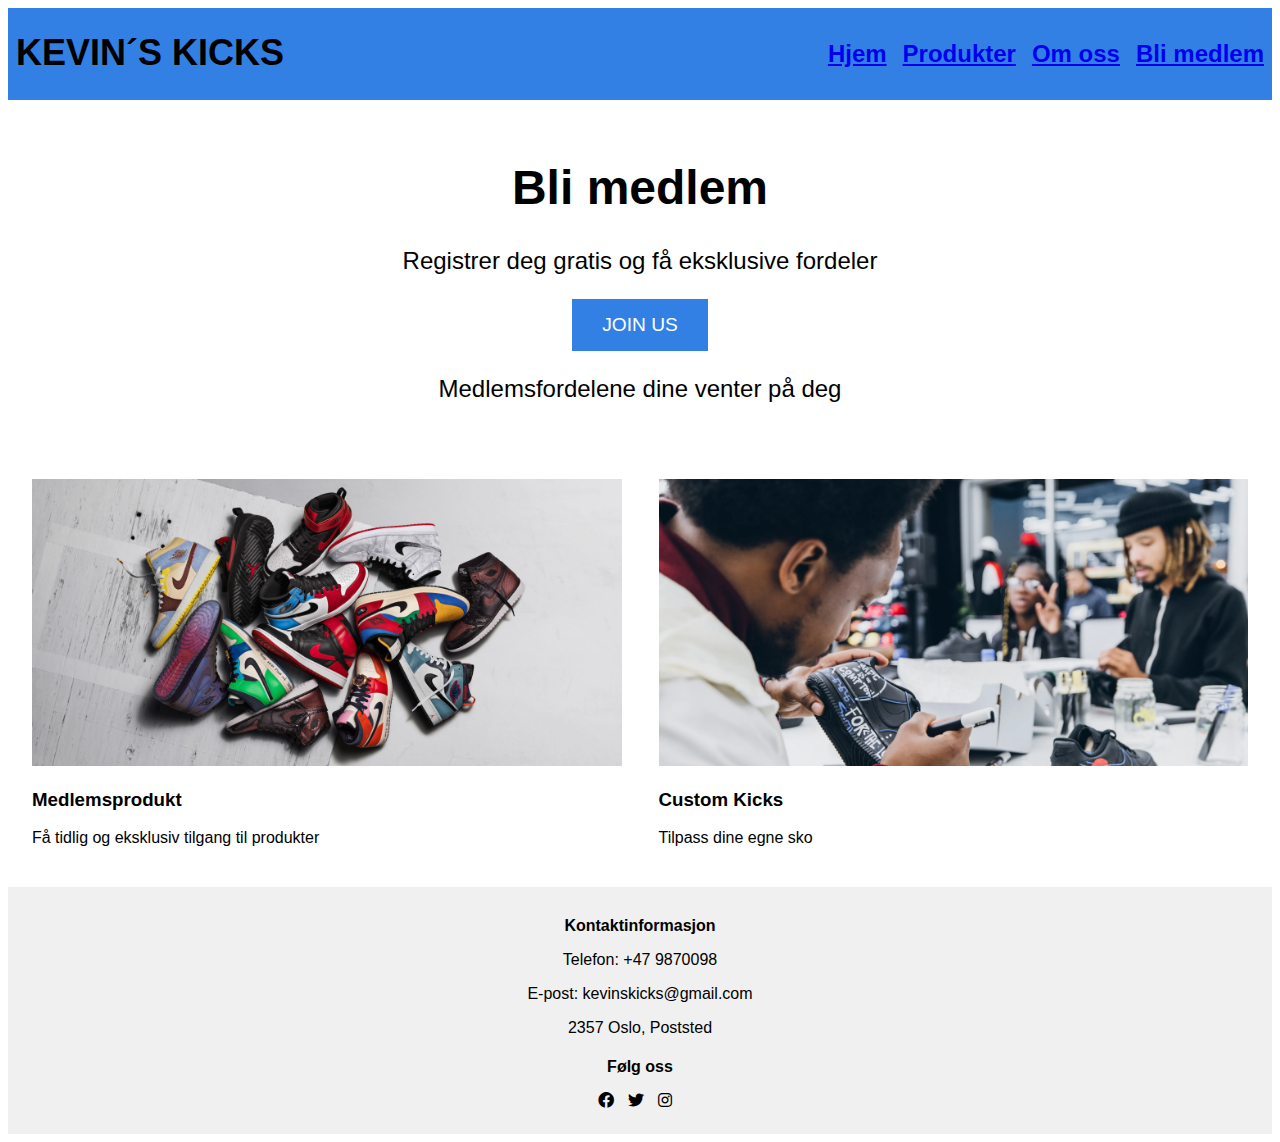
==== commit 0df60724: "til nu" ====
--- a/joinus.html
+++ b/joinus.html
@@ -18,70 +18,69 @@
     <body>
         <!-- Hovedbeholderen for nettstedet -->
         <div id="grid-container">
-        <header>
-            <nav>
-                <a href="index.html" id="logo">KEVIN´S KICKS</a>
-                <div>
-                <!-- Ulike ikoner -->
-                <i class="fa-solid fa-magnifying-glass"></i>
-                <i class="fa-solid fa-user"></i>
-                <i class="fa-solid fa-shopping-cart"></i>
-                <i id="ham" class="fa-solid fa-bars"></i>
-                </div>
-                <ul class="navbar">
-                    <!-- Navigasjonsmeny med lenker -->
-                    <li><a href="index.html">Hjem</a></li>
-                    <li><a href="products.html">Produkter</a></li>
-                    <li><a href="index.html#om-oss">Om oss</a></li>
-                    <li><a href="joinus.html">Bli medlem</a></li>
-
-                </ul>
-            </nav>      
-        </header>
-        <main>
-            <!-- Seksjon for medlemstekst/info -->
-            <section class="member-text">
-                <h1>Bli medlem</h1>
-                <p>Registrer deg gratis og få eksklusive fordeler</p>
-                 <!-- Knapp for å bli medlem -->
-                 <a href="#" class="blue-btn">JOIN US</a>
-                <p>Medlemsfordelene dine venter på deg</p>
-            </section> 
-            <!-- Seksjon for medlemsfordelene og bilder -->
-            <section class="joinus-section">
-                <article>
-                    <img src="img/medlemsprodukt.jpeg" alt="bilde">
-                    <!-- bildet er hentet fra: https://www.nike.com/no/en/membership/shipping -->
-                    <h3>Medlemsprodukt</h3>
-                    <p>Få tidlig og eksklusiv tilgang til produkter</p>
-                </article>
-                <article>
-                    <img src="img/custom.webp" alt="bilde">
-                    <!-- bildet er hentet fra: https://www.nike.com/no/en/membership/exclusive-events -->
-                    <h3>Custom Kicks</h3>
-                    <p>Tilpass dine egne sko</p>
-                </article>
-            </section>
-        </main>
-        <footer>
-            <!-- Seksjon for kontaktinformasjon -->
-            <section>
-                <h4>Kontaktinformasjon</h4>
-                <p>Telefon: +47 9870098</p>
-                <p>E-post: kevinskicks@gmail.com</p>
-                <p>2357 Oslo, Poststed</p>
-            </section>
-        
-            <section>
+            <header>
+                <nav>
+                    <a href="index.html" id="logo">KEVIN´S KICKS</a>
+                    <div>
+                        <!-- Ulike ikoner -->
+                        <i class="fa-solid fa-magnifying-glass"></i>
+                        <i class="fa-solid fa-user"></i>
+                         <i class="fa-solid fa-shopping-cart"></i>
+                        <i id="ham" class="fa-solid fa-bars"></i>
+                    </div>
+                    <ul class="navbar">
+                        <!-- Navigasjonsmeny med lenker -->
+                        <li><a href="index.html">Hjem</a></li>
+                        <li><a href="products.html">Produkter</a></li>
+                        <li><a href="index.html#om-oss">Om oss</a></li>
+                        <li><a href="joinus.html">Bli medlem</a></li>
+                    </ul>
+                </nav>      
+            </header>
+            <main>
+                <!-- Seksjon for medlemstekst/info -->
+                <section class="member-text">
+                    <h1>Bli medlem</h1>
+                    <p>Registrer deg gratis og få eksklusive fordeler</p>
+                    <!-- Knapp for å bli medlem -->
+                    <a href="#" class="blue-btn">JOIN US</a>
+                    <p>Medlemsfordelene dine venter på deg</p>
+                </section> 
+                <!-- Seksjon for medlemsfordelene og bilder -->
+                <section class="joinus-section">
+                    <article>
+                        <img src="img/medlemsprodukt.jpeg" alt="bilde">
+                        <!-- bildet er hentet fra: https://www.nike.com/no/en/membership/shipping -->
+                        <h3>Medlemsprodukt</h3>
+                        <p>Få tidlig og eksklusiv tilgang til produkter</p>
+                    </article>
+                    <article>
+                        <img src="img/custom.webp" alt="bilde">
+                        <!-- bildet er hentet fra: https://www.nike.com/no/en/membership/exclusive-events -->
+                        <h3>Custom Kicks</h3>
+                        <p>Tilpass dine egne sko</p>
+                    </article>
+                </section>
+            </main>
+            <footer>
+                <!-- Seksjon for kontaktinformasjon -->
+                <section>
+                    <h4>Kontaktinformasjon</h4>
+                    <p>Telefon: +47 9870098</p>
+                    <p>E-post: kevinskicks@gmail.com</p>
+                    <p>2357 Oslo, Poststed</p>
+                </section>
+                
                 <!-- Sosiale medier-lenker -->
-                <h4>Følg oss</h4>
-                <ul class="social-media-icons">
-                    <li><a href="#"><i class="fab fa-facebook"></i></a></li>
-                    <li><a href="#"><i class="fab fa-twitter"></i></a></li>
-                    <li><a href="#"><i class="fab fa-instagram"></i></a></li>
-                </ul>
-            </section>
-       </footer>
+                <section>
+                    <h4>Følg oss</h4>
+                    <ul class="social-media-icons">
+                        <li><a href="#"><i class="fab fa-facebook"></i></a></li>
+                        <li><a href="#"><i class="fab fa-twitter"></i></a></li>
+                        <li><a href="#"><i class="fab fa-instagram"></i></a></li>
+                    </ul>
+                </section>
+            </footer>
         </div> 
         <!-- JavaScript-kode for å gjøre navigasjonsmenyen responsiv -->
         <script>
@@ -97,4 +96,5 @@
           
         </script>
     </body>
-</html>+</html>
+
--- a/css/style.css
+++ b/css/style.css
@@ -20,8 +20,7 @@
     font-size: 1.5rem;
     font-weight: 600;
     grid-area: header;
-    background-color: #3380e4;
-    
+    background-color: #3380e4;    
 }
 
 /* Gjør navigasjonselementene i header til flexbokser som er justert mellomrom og til høyre */
@@ -46,6 +45,7 @@
     background-image: url("/Users/kevinvu/Library/CloudStorage/OneDrive-ØstfoldUniversityCollege/WEBUTVIKLING 2023/OBLIG3/img/blueshoespattern.jpeg");
     /* Bilde er hentet fra: https://www.freepik.com/premium-vector/shoes-pattern-colored-sport-sneakers-collection-textile-design-project-decent-vector-seamless-background-with-sneakers-active-lifestyle_35323885.htm#page=5&query=shoe%20backgorund&position=7&from_view=search&track=ais */
     height: 300px;
+    width: 100%;
 }
 
 .banner h1 {
@@ -83,9 +83,9 @@
 
 /* Skjuler standard navigasjonsmeny */
 .navbar{
-    text-decoration: none;
     display: none;
     color: initial; /* Tilbakestill fargen til standardverdien */
+    text-decoration: none;
     /* HVVROFOR FUNKER IKKE DET */
 
 }
@@ -103,8 +103,9 @@
     list-style: none;
 }
 
+/* når man trykker på hambruger meny */
 .responsive a{
-    color: white;
+    color: rgb(0, 0, 0);
     display: inline-block;
     padding: 1rem;
     text-decoration: none;
@@ -115,33 +116,6 @@
     margin-bottom: 20px; 
 }
 
-/* øvre del av nyheter for sko */
-.upper-section{
-    display: flex;
-    flex-wrap: wrap;
-    justify-content: space-between;
-}
-
-.upper-section h2{
-    flex-basis: 100%; 
-    padding-left: 1%;
-}
-
-/* plass i en linje */
-.upper-section article{
-    flex-basis: 25%;
-    min-width: 300px;
-    
-}
-
-/* mellomrom totalt */
-.upper-section article img{
-    width: 300px;
-   margin: 20px;
-       object-fit: cover; /* Sikrer at bildet dekker hele området uten å bli strukket */
-
-
-}
 
 /* Styler main-seksjonen i gridet */
 main{
@@ -165,6 +139,7 @@
     flex-wrap: wrap;
     background-color: #efefef;
     justify-content: space-around;
+    width: 100%;
 }
 
 #om-oss h2 {
@@ -207,8 +182,9 @@
         font-size: 15px;
     }
 
+/*     
     .flex-section{
-        display: flex;
+        display: inline-flex;
         flex-direction: row;
         justify-content: space-between;
     }
@@ -225,7 +201,7 @@
     }
 
     .flex-section-2{
-        display: flex;
+        display: inline-flex;
         flex-direction: row;
         justify-content: space-between;
     }
@@ -240,7 +216,7 @@
         padding: 1rem;
         width: 40%;
 
-    }
+    } */
 
     .joinus-section{
         display: flex;
@@ -257,15 +233,18 @@
 
 
     .joinus-section section{
-        padding: 1rem;
+        padding: 50rem;
         align-self: center;
     }
   
-    .upper-section article img{
-        width: 300px;
-       margin: 20px;
-    
-}
+
+    filter-sort-container {
+        flex-direction: column; /* Bytt til kolonneoppsett */
+        align-items: flex-end; /* Juster til høyre i kolonnen */
+    }
+    .filter-button, .sort-button {
+        margin-top: 10px; /* Legg til toppmargin for å skille knappene */
+    }
 }
 
 .main_image{
@@ -275,19 +254,15 @@
         top: 50px;
 }
 
+/* styler footer omåråde */
 footer {
     background-color: #f0f0f0;
     text-align: center;
-    color: #333;
-}
-
-
-footer section {
-    margin-bottom: 20px;
+    color: #000000;
 }
 
 footer h4 {
-    font-size: 1.2em;
+    font-size: 1em;
     margin-bottom: 10px;
 }
 
@@ -303,17 +278,15 @@
 
 footer .social-media-icons li a {
     text-decoration: none;
-    color: #333;
-    font-size: 1.2em;
+    color: #000000;
+    font-size: 1em;
 }
 
 
 /* styler filtrer og sorter knapp */
 .filter-sort-container {
-    display: flex;
+    display: inline-block;
     justify-content: flex-end; 
-    margin: 10px; 
-
 }
 
 .filter-button, .sort-button {
@@ -322,36 +295,36 @@
     font-size: 14px;
     cursor: pointer;
     background-color: #3380e4;
-    color: white; 
-    border: none
-}
-
-/* styler legg i handlekruv knapp */
-#add-to-cart {
-    display: inline-block;
-    padding: 10px 12px;
-    background-color: #3380e4;
-    color: #fff;
-    text-decoration: none;
-    font-size: 15px; 
-    float: right;
-}
-
-.default-flex {
+    color: white;
+    border: none;
+    text-align: right;
+}
+
+/* Dette gjelder for elementer med klassen 'default-flex'.
+   Setter opp en flex-container med plass til elementene i en rad,
+   og justerer dem med jevnt mellomrom mellom dem. */
+   .default-flex {
     display: flex;
     flex-wrap: wrap;
     justify-content: space-between;
 }
 
+/* Dette gjelder for overskriftene (h2) inni elementer med klassen 'default-flex'.
+   Setter bredden til h2 til 100% for å ta opp hele bredden til forelder-elementet. */
 .default-flex h2 {
     flex-basis: 100%;
 }
 
+/* Dette gjelder for artikkel-elementer inne i elementer med klassen 'default-flex'.
+   Setter bredden til artikkel-elementene til 10% av forelder-elementets bredde, 
+   men med en minimumsbredde på 270 piksler. */
 .default-flex article {
-    flex-basis: 33%;
-    min-width: 300px;
-}
-
+    flex-basis: 10%;
+    min-width: 270px;
+}
+
+/* Gjelder for bilder inne i artikkel-elementer.
+   Setter bredden til bildet til 100% av forelder-elementet. */
 .default-flex article img {
     width: 100%;
 }
@@ -362,6 +335,7 @@
     color: rgb(0, 0, 0);
     text-align: center;
     padding: 20px;
+    margin: auto;
 }
 
 .member-text h1 {
@@ -384,16 +358,32 @@
 }
 
 
-
-.see-more-btn{
-    display: inline-block;
-    padding: 0.5rem;
-    text-decoration: none;
-    background: #3380e4;
-    color: #fff;
-}
-
-
-.search{
-
-text-align: center;}+article img{
+    /*Det er ikke optimalt å gjøre et mindre bilde større på denne måten, men dette er ment til øving så det er greit!*/
+    width: 100%;
+}
+
+
+main article{
+    flex-basis:250px;
+    flex-grow: 1;
+    padding: 1rem;
+}
+
+main{
+    grid-area: main;
+    display: flex;
+    flex-wrap: wrap;
+    gap: 1rem;
+}
+
+
+/* styler legg i handlekurv knapp */
+.add-to-cart-button {
+    display: inline-block;
+    padding: 10px 20px; /* Tilpass polstringen etter dine preferanser */
+    background-color: #3380e4; /* Tilpass bakgrunnsfargen etter dine preferanser */
+    color: #fff; /* Tilpass tekstfargen etter dine preferanser */
+    text-decoration: none;
+    border: none; /* Fjerner knappegrensen */
+}--- a/css/style.css
+++ b/css/style.css
@@ -20,8 +20,7 @@
     font-size: 1.5rem;
     font-weight: 600;
     grid-area: header;
-    background-color: #3380e4;
-    
+    background-color: #3380e4;    
 }
 
 /* Gjør navigasjonselementene i header til flexbokser som er justert mellomrom og til høyre */
@@ -46,6 +45,7 @@
     background-image: url("/Users/kevinvu/Library/CloudStorage/OneDrive-ØstfoldUniversityCollege/WEBUTVIKLING 2023/OBLIG3/img/blueshoespattern.jpeg");
     /* Bilde er hentet fra: https://www.freepik.com/premium-vector/shoes-pattern-colored-sport-sneakers-collection-textile-design-project-decent-vector-seamless-background-with-sneakers-active-lifestyle_35323885.htm#page=5&query=shoe%20backgorund&position=7&from_view=search&track=ais */
     height: 300px;
+    width: 100%;
 }
 
 .banner h1 {
@@ -83,9 +83,9 @@
 
 /* Skjuler standard navigasjonsmeny */
 .navbar{
-    text-decoration: none;
     display: none;
     color: initial; /* Tilbakestill fargen til standardverdien */
+    text-decoration: none;
     /* HVVROFOR FUNKER IKKE DET */
 
 }
@@ -103,8 +103,9 @@
     list-style: none;
 }
 
+/* når man trykker på hambruger meny */
 .responsive a{
-    color: white;
+    color: rgb(0, 0, 0);
     display: inline-block;
     padding: 1rem;
     text-decoration: none;
@@ -115,33 +116,6 @@
     margin-bottom: 20px; 
 }
 
-/* øvre del av nyheter for sko */
-.upper-section{
-    display: flex;
-    flex-wrap: wrap;
-    justify-content: space-between;
-}
-
-.upper-section h2{
-    flex-basis: 100%; 
-    padding-left: 1%;
-}
-
-/* plass i en linje */
-.upper-section article{
-    flex-basis: 25%;
-    min-width: 300px;
-    
-}
-
-/* mellomrom totalt */
-.upper-section article img{
-    width: 300px;
-   margin: 20px;
-       object-fit: cover; /* Sikrer at bildet dekker hele området uten å bli strukket */
-
-
-}
 
 /* Styler main-seksjonen i gridet */
 main{
@@ -165,6 +139,7 @@
     flex-wrap: wrap;
     background-color: #efefef;
     justify-content: space-around;
+    width: 100%;
 }
 
 #om-oss h2 {
@@ -207,8 +182,9 @@
         font-size: 15px;
     }
 
+/*     
     .flex-section{
-        display: flex;
+        display: inline-flex;
         flex-direction: row;
         justify-content: space-between;
     }
@@ -225,7 +201,7 @@
     }
 
     .flex-section-2{
-        display: flex;
+        display: inline-flex;
         flex-direction: row;
         justify-content: space-between;
     }
@@ -240,7 +216,7 @@
         padding: 1rem;
         width: 40%;
 
-    }
+    } */
 
     .joinus-section{
         display: flex;
@@ -257,15 +233,18 @@
 
 
     .joinus-section section{
-        padding: 1rem;
+        padding: 50rem;
         align-self: center;
     }
   
-    .upper-section article img{
-        width: 300px;
-       margin: 20px;
-    
-}
+
+    filter-sort-container {
+        flex-direction: column; /* Bytt til kolonneoppsett */
+        align-items: flex-end; /* Juster til høyre i kolonnen */
+    }
+    .filter-button, .sort-button {
+        margin-top: 10px; /* Legg til toppmargin for å skille knappene */
+    }
 }
 
 .main_image{
@@ -275,19 +254,15 @@
         top: 50px;
 }
 
+/* styler footer omåråde */
 footer {
     background-color: #f0f0f0;
     text-align: center;
-    color: #333;
-}
-
-
-footer section {
-    margin-bottom: 20px;
+    color: #000000;
 }
 
 footer h4 {
-    font-size: 1.2em;
+    font-size: 1em;
     margin-bottom: 10px;
 }
 
@@ -303,17 +278,15 @@
 
 footer .social-media-icons li a {
     text-decoration: none;
-    color: #333;
-    font-size: 1.2em;
+    color: #000000;
+    font-size: 1em;
 }
 
 
 /* styler filtrer og sorter knapp */
 .filter-sort-container {
-    display: flex;
+    display: inline-block;
     justify-content: flex-end; 
-    margin: 10px; 
-
 }
 
 .filter-button, .sort-button {
@@ -322,36 +295,36 @@
     font-size: 14px;
     cursor: pointer;
     background-color: #3380e4;
-    color: white; 
-    border: none
-}
-
-/* styler legg i handlekruv knapp */
-#add-to-cart {
-    display: inline-block;
-    padding: 10px 12px;
-    background-color: #3380e4;
-    color: #fff;
-    text-decoration: none;
-    font-size: 15px; 
-    float: right;
-}
-
-.default-flex {
+    color: white;
+    border: none;
+    text-align: right;
+}
+
+/* Dette gjelder for elementer med klassen 'default-flex'.
+   Setter opp en flex-container med plass til elementene i en rad,
+   og justerer dem med jevnt mellomrom mellom dem. */
+   .default-flex {
     display: flex;
     flex-wrap: wrap;
     justify-content: space-between;
 }
 
+/* Dette gjelder for overskriftene (h2) inni elementer med klassen 'default-flex'.
+   Setter bredden til h2 til 100% for å ta opp hele bredden til forelder-elementet. */
 .default-flex h2 {
     flex-basis: 100%;
 }
 
+/* Dette gjelder for artikkel-elementer inne i elementer med klassen 'default-flex'.
+   Setter bredden til artikkel-elementene til 10% av forelder-elementets bredde, 
+   men med en minimumsbredde på 270 piksler. */
 .default-flex article {
-    flex-basis: 33%;
-    min-width: 300px;
-}
-
+    flex-basis: 10%;
+    min-width: 270px;
+}
+
+/* Gjelder for bilder inne i artikkel-elementer.
+   Setter bredden til bildet til 100% av forelder-elementet. */
 .default-flex article img {
     width: 100%;
 }
@@ -362,6 +335,7 @@
     color: rgb(0, 0, 0);
     text-align: center;
     padding: 20px;
+    margin: auto;
 }
 
 .member-text h1 {
@@ -384,16 +358,32 @@
 }
 
 
-
-.see-more-btn{
-    display: inline-block;
-    padding: 0.5rem;
-    text-decoration: none;
-    background: #3380e4;
-    color: #fff;
-}
-
-
-.search{
-
-text-align: center;}+article img{
+    /*Det er ikke optimalt å gjøre et mindre bilde større på denne måten, men dette er ment til øving så det er greit!*/
+    width: 100%;
+}
+
+
+main article{
+    flex-basis:250px;
+    flex-grow: 1;
+    padding: 1rem;
+}
+
+main{
+    grid-area: main;
+    display: flex;
+    flex-wrap: wrap;
+    gap: 1rem;
+}
+
+
+/* styler legg i handlekurv knapp */
+.add-to-cart-button {
+    display: inline-block;
+    padding: 10px 20px; /* Tilpass polstringen etter dine preferanser */
+    background-color: #3380e4; /* Tilpass bakgrunnsfargen etter dine preferanser */
+    color: #fff; /* Tilpass tekstfargen etter dine preferanser */
+    text-decoration: none;
+    border: none; /* Fjerner knappegrensen */
+}